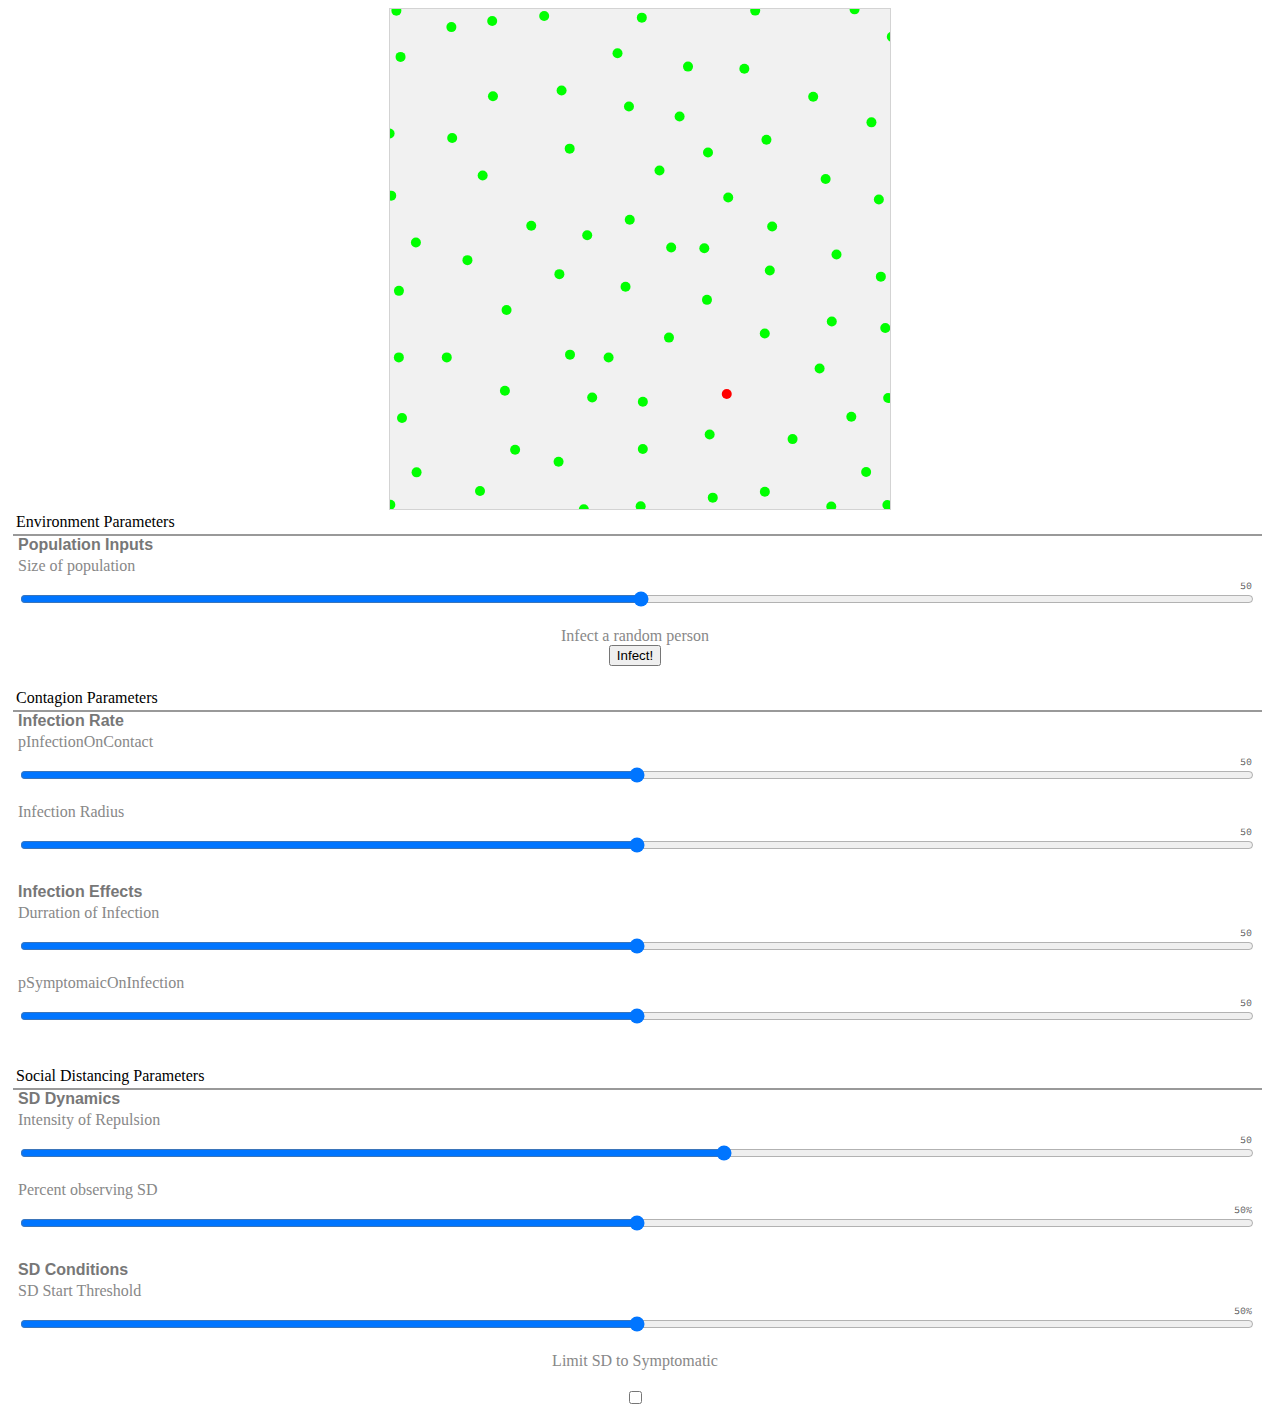
==== index.html @ c9b6de50 "plotted out basic HTML for adjustable parrameters" ====
<!DOCTYPE html>
<html>

<head>
    <meta charset="utf-8">
    <meta name="viewport" content="width=device-width">
    <title>COVID-19 Simulator</title>
    <link href="style.css" rel="stylesheet" type="text/css" />
</head>

<canvas id="sim"></canvas>


<div style="height: 220px;">
    <div class="column">
        <div class="minorTitleColumn">Environment Parameters</div>
        <div class="column">
            <div class="paneltitle">Population Inputs</div>
            <div class="paneldesc">Size of population<br></div>
            <div class="slidertext" id="oPopulation">50</div>
            <input class="range" id="uPopulation" type="range" min="1" max="150" step="1" style="margin-bottom: 20px;">

            <div class="paneldesc" style="text-align: center;">Infect a random person<br></div>
            <button id=uInfect>Infect!</button>
        </div>
    </div>
    <div class="column">
        <div class="minorTitleColumn">Contagion Parameters</div>
        <div class="column">
            <div class="paneltitle">Infection Rate</div>

            <div class="paneldesc">pInfectionOnContact<br></div>
            <div class="slidertext" id="oPInfectedOnContact">50</div>
            <input class="range" id="uPInfectedOnContact" type="range" min="0" max="1" step="0.05" style="margin-bottom: 20px;">

            <div class="paneldesc">Infection Radius<br></div>
            <div class="slidertext" id="oInfectionRadius">50</div>
            <input class="range" id="uInfectionRadius" type="range" min="0" max="50" step="5" style="margin-bottom: 20px;">
        </div>
        <div class="column">
            <div class="paneltitle">Infection Effects</div>

            <div class="paneldesc">Durration of Infection<br></div>
            <div class="slidertext" id="oInfectionDurration">50</div>
            <input class="range" id="uInfectionDurration" type="range" min="0" max="1" step="0.05" style="margin-bottom: 20px;">

            <div class="paneldesc">pSymptomaicOnInfection<br></div>
            <div class="slidertext" id="oPSymptomaicOnInfection">50</div>
            <input class="range" id="uPSymptomaicOnInfection" type="range" min="0" max="1" step="0.05" style="margin-bottom: 20px;">
        </div>

    </div>
    <div class="column">
        <div class="minorTitleColumn">Social Distancing Parameters</div>
        <div class="column">
            <div class="paneltitle">SD Dynamics</div>

            <div class="paneldesc">Intensity of Repulsion<br></div>
            <div class="slidertext" id="oPopulation">50</div>
            <input class="range" id="uPopulation" type="range" min="-2" max="5" step="1" style="margin-bottom: 20px;">

            <div class="paneldesc">Percent observing SD<br></div>
            <div class="slidertext" id="oPopulation">50%</div>
            <input class="range" id="uPopulation" type="range" min="0" max="100" step="1" style="margin-bottom: 20px;">
        </div>
        <div class="column">
            <div class="paneltitle">SD Conditions</div>

            <div class="paneldesc">SD Start Threshold<br></div>
            <div class="slidertext" id="oPopulation">50%</div>
            <input class="range" id="uPopulation" type="range" min="0" max="100" step="1" style="margin-bottom: 20px;">
            
            <div class="paneldesc" style="text-align: center;">Limit SD to Symptomatic<br><br>
                <input type="checkbox" style="text-align: center;" id="SDSymptomaticOnly">
            </div>
        </div>
    </div>
</div>

<body onload="startGame()">
    <script src="sim.js"></script>
</body>

</html>
---- style.css ----
@import url('https://fonts.googleapis.com/css?family=Source+Code+Pro&display=swap');
canvas {
    border: 1px solid #d3d3d3;
    background-color: #f1f1f1;
    margin-left: auto;
    margin-right: auto;
    display: block;
}

button {
    margin: 0 auto;
    display: block;
}

h2 {
    margin: auto;
    width: 950px;
    font-size: 40px;
    padding-top: 20px;
    padding-bottom: 20px;
    font-weight: 300;
    font-family: nyt-franklin, helvetica, arial, sans-serif;
    padding-bottom: 30px
}

.center {
    margin: auto;
    width: 950px;
    padding-bottom: 20px;
    font-weight: 300;
    font-family: nyt-franklin, helvetica, arial, sans-serif;
    color: #666;
    font-size: 16.5px;
    text-align: justify;
    line-height: 24px
}

.row {
    font-family: nyt-franklin, helvetica, arial, sans-serif;
    margin: auto;
    display: flex;
    width: 948px;
    font-size: 13px
}

.caption {
    font-family: nyt-franklin, helvetica, arial, sans-serif;
    font-size: 13px
}

.column {
    flex: 158px;
    padding: 0px 5px 5px 0px;
    margin:0px 5px 5px 5px
}

.minorTitle {
    font-family: nyt-franklin, helvetica, arial, sans-serif;
    margin: auto;
    display: flex;
    width: 950px;
    font-size: 17px;
    color: #666
}

.minorTitleColumn {
    flex: 60px;
    padding: 3px;
    border-bottom: 2px solid #999
}

.paneltext {
    position: relative;
    height: 130px
}

.paneltitle {
    color: #777;
    line-height: 17px;
    padding-bottom: 4px;
    font-weight: 700;
    font-family: nyt-franklin, helvetica, arial, sans-serif
}

.paneldesc {
    color: #888;
    text-align: left;
    font-weight: 300
}

.slidertext {
    color: #555;
    line-height: 7px;
    padding-bottom: 0px;
    padding-top: 7px;
    font-family: nyt-franklin, helvetica, arial, sans-serif;
    font-family: 'Source Code Pro', monospace;
    font-size: 10px;
    text-align: right
}

.range {
    width: 100%
}

.chart {
    width: 100%;
    margin: 0 auto;
    padding-top: 0px;
    padding-bottom: 10px
}

.legend {
    color: #888;
    font-family: Helvetica, Arial;
    font-size: .725em;
    font-weight: 200;
    height: 100px;
    left: 20px;
    top: 4px;
    position: absolute
}

.legendtitle {
    color: #777;
    font-size: 13px;
    padding-bottom: 6px;
    font-weight: 600;
    font-family: nyt-franklin, helvetica, arial, sans-serif
}

.legendtext {
    color: #888;
    font-size: 13px;
    padding-bottom: 5px;
    font-weight: 300;
    font-family: nyt-franklin, helvetica, arial, sans-serif;
    line-height: 14px
}
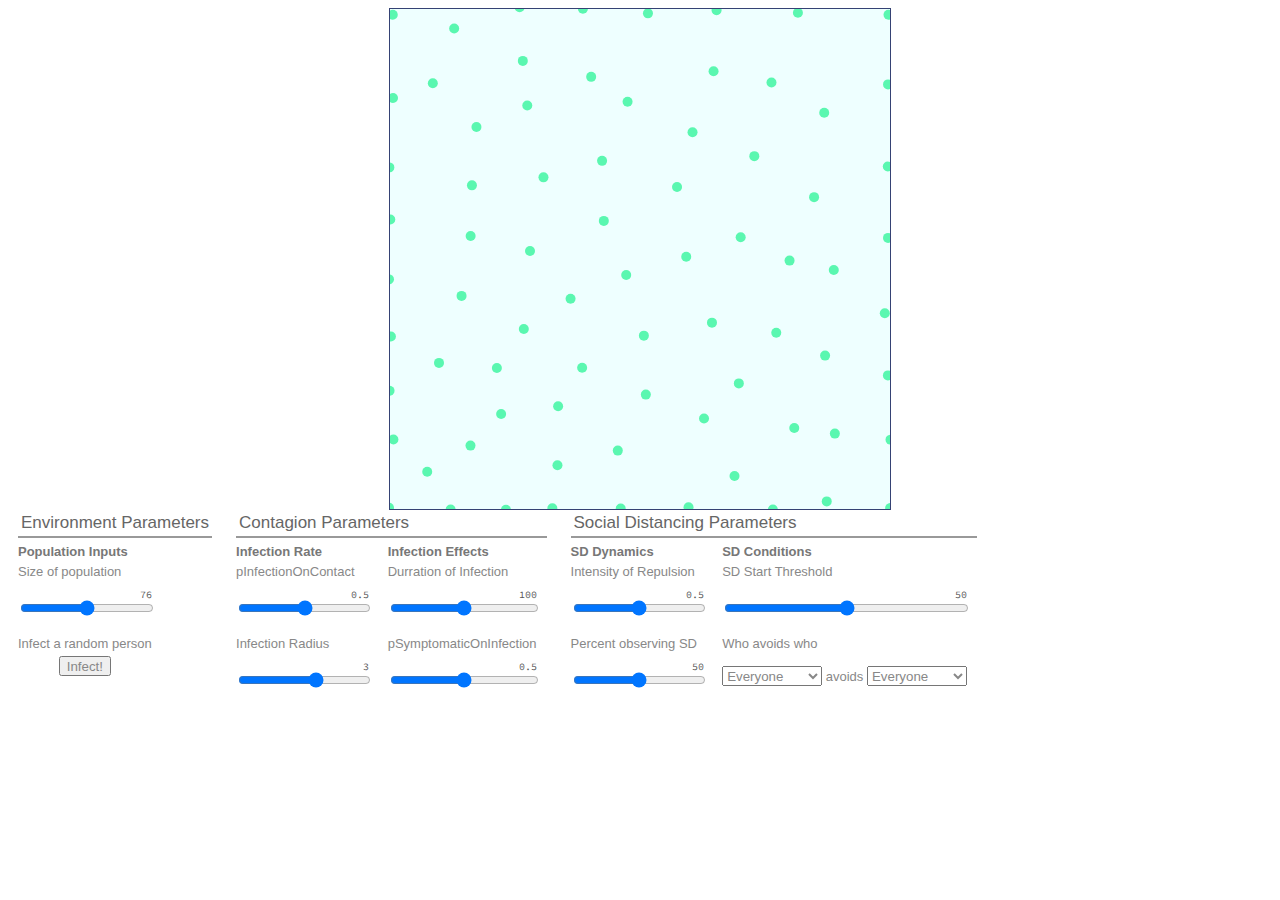
==== commit 28edf4d9: "fixed pSymptomaicOnInfection and node.isSymptomatic support" ====
--- a/index.html
+++ b/index.html
@@ -10,75 +10,93 @@
 
 <canvas id="sim"></canvas>
 
+<body>
+    <div style="margin: 0 auto;">
+        <div class="column">
+            <div class="minorTitleColumn">Environment Parameters</div>
+            <div class="column">
+                <div class="paneltitle">Population Inputs</div>
+                <div class="paneldesc">Size of population<br></div>
+                <div class="slidertext" id="oPopulation">50</div>
+                <input class="range" id="uPopulation" type="range" min="1" max="150" step="1" style="margin-bottom: 20px;">
 
-<div style="height: 220px;">
-    <div class="column">
-        <div class="minorTitleColumn">Environment Parameters</div>
-        <div class="column">
-            <div class="paneltitle">Population Inputs</div>
-            <div class="paneldesc">Size of population<br></div>
-            <div class="slidertext" id="oPopulation">50</div>
-            <input class="range" id="uPopulation" type="range" min="1" max="150" step="1" style="margin-bottom: 20px;">
-
-            <div class="paneldesc" style="text-align: center;">Infect a random person<br></div>
-            <button id=uInfect>Infect!</button>
-        </div>
-    </div>
-    <div class="column">
-        <div class="minorTitleColumn">Contagion Parameters</div>
-        <div class="column">
-            <div class="paneltitle">Infection Rate</div>
-
-            <div class="paneldesc">pInfectionOnContact<br></div>
-            <div class="slidertext" id="oPInfectedOnContact">50</div>
-            <input class="range" id="uPInfectedOnContact" type="range" min="0" max="1" step="0.05" style="margin-bottom: 20px;">
-
-            <div class="paneldesc">Infection Radius<br></div>
-            <div class="slidertext" id="oInfectionRadius">50</div>
-            <input class="range" id="uInfectionRadius" type="range" min="0" max="50" step="5" style="margin-bottom: 20px;">
+                <div class="paneldesc" style="text-align: center;">Infect a random person<br></div>
+                <button id=uInfect>Infect!</button>
+            </div>
         </div>
         <div class="column">
-            <div class="paneltitle">Infection Effects</div>
+            <div class="minorTitleColumn">Contagion Parameters</div>
+            <div class="column">
+                <div class="paneltitle">Infection Rate</div>
 
-            <div class="paneldesc">Durration of Infection<br></div>
-            <div class="slidertext" id="oInfectionDurration">50</div>
-            <input class="range" id="uInfectionDurration" type="range" min="0" max="1" step="0.05" style="margin-bottom: 20px;">
+                <div class="paneldesc">pInfectionOnContact<br></div>
+                <div class="slidertext" id="oPInfectedOnContact">50</div>
+                <input class="range" id="uPInfectedOnContact" type="range" min="0" max="1" step="0.05" style="margin-bottom: 20px;">
 
-            <div class="paneldesc">pSymptomaicOnInfection<br></div>
-            <div class="slidertext" id="oPSymptomaicOnInfection">50</div>
-            <input class="range" id="uPSymptomaicOnInfection" type="range" min="0" max="1" step="0.05" style="margin-bottom: 20px;">
-        </div>
+                <div class="paneldesc">Infection Radius<br></div>
+                <div class="slidertext" id="oInfectionRadius">50</div>
+                <input class="range" id="uInfectionRadius" type="range" min="0" max="5" step="1" style="margin-bottom: 20px;">
+            </div>
+            <div class="column">
+                <div class="paneltitle">Infection Effects</div>
 
-    </div>
-    <div class="column">
-        <div class="minorTitleColumn">Social Distancing Parameters</div>
-        <div class="column">
-            <div class="paneltitle">SD Dynamics</div>
+                <div class="paneldesc">Durration of Infection<br></div>
+                <div class="slidertext" id="oInfectionDurration">50</div>
+                <input class="range" id="uInfectionDurration" type="range" min="0" max="200" step="1" style="margin-bottom: 20px;">
 
-            <div class="paneldesc">Intensity of Repulsion<br></div>
-            <div class="slidertext" id="oPopulation">50</div>
-            <input class="range" id="uPopulation" type="range" min="-2" max="5" step="1" style="margin-bottom: 20px;">
+                <div class="paneldesc">pSymptomaticOnInfection<br></div>
+                <div class="slidertext" id="oPSymptomaticOnInfection">50</div>
+                <input class="range" id="uPSymptomaticOnInfection" type="range" min="0" max="1" step="0.05" style="margin-bottom: 20px;">
+            </div>
 
-            <div class="paneldesc">Percent observing SD<br></div>
-            <div class="slidertext" id="oPopulation">50%</div>
-            <input class="range" id="uPopulation" type="range" min="0" max="100" step="1" style="margin-bottom: 20px;">
         </div>
         <div class="column">
-            <div class="paneltitle">SD Conditions</div>
+            <div class="minorTitleColumn">Social Distancing Parameters</div>
+            <div class="column">
+                <div class="paneltitle">SD Dynamics</div>
 
-            <div class="paneldesc">SD Start Threshold<br></div>
-            <div class="slidertext" id="oPopulation">50%</div>
-            <input class="range" id="uPopulation" type="range" min="0" max="100" step="1" style="margin-bottom: 20px;">
-            
-            <div class="paneldesc" style="text-align: center;">Limit SD to Symptomatic<br><br>
-                <input type="checkbox" style="text-align: center;" id="SDSymptomaticOnly">
+                <div class="paneldesc">Intensity of Repulsion<br></div>
+                <div class="slidertext" id="oSocialDistanceIntensity">0</div>
+                <!-- <input class="range" id="uSocialDistanceIntensity" type="range" min="-2" max="5" step="1" style="margin-bottom: 20px;"> -->
+                <input class="range" id="uSocialDistanceIntensity" type="range" min="0" max="1" step="0.05" style="margin-bottom: 20px;">
+
+                <div class="paneldesc">Percent observing SD<br></div>
+                <div class="slidertext" id="oPercentSocialDistancing">50%</div>
+                <input class="range" id="uPercentSocialDistancing" type="range" min="0" max="100" step="1" style="margin-bottom: 20px;">
+            </div>
+            <div class="column">
+                <div class="paneltitle">SD Conditions</div>
+
+                <div class="paneldesc">SD Start Threshold<br></div>
+                <div class="slidertext" id="oSocialDistancingThreshold">50%</div>
+                <input class="range" id="uSocialDistancingThreshold" type="range" min="0" max="100" step="1" style="margin-bottom: 20px;">
+
+                <div class="paneldesc">
+                    Who avoids who<br><br>
+                    <select id="uAvoider">
+                        <option value="Everyone">Everyone</option>
+                        <option value="Susceptible">Susceptible</option>
+                        <option value="Infected">Infected</option>
+                        <option value="Symptomatic">Symptomatic</option>
+                        <option value="Removed">Removed</option>
+                    </select>
+                    avoids
+                    <select id="uAvoided">
+                        <option value="Everyone">Everyone</option>
+                        <option value="Susceptible">Susceptible</option>
+                        <option value="Infected">Infected</option>
+                        <option value="Symptomatic">Symptomatic</option>
+                        <option value="Removed">Removed</option>
+                    </select>
+                </div>
+                <!-- <div class="paneldesc" style="text-align: center;">Limit SD to Symptomatic<br><br>
+                    <input type="checkbox" style="text-align: center;" id="uIsSocialDistanceSymptomaticOnly">
+                </div> -->
             </div>
         </div>
     </div>
-</div>
-
-<body onload="startGame()">
-    <script src="sim.js"></script>
 </body>
 
+<script src="sim.js" onload="startGame()"></script>
+
 </html>--- a/style.css
+++ b/style.css
@@ -1,7 +1,7 @@
-@import url('https://fonts.googleapis.com/css?family=Source+Code+Pro&display=swap');
+@import url("https://fonts.googleapis.com/css?family=Source+Code+Pro&display=swap");
 canvas {
-    border: 1px solid #d3d3d3;
-    background-color: #f1f1f1;
+    border: 1px solid #354274;
+    background-color: #eeffff;
     margin-left: auto;
     margin-right: auto;
     display: block;
@@ -20,7 +20,7 @@
     padding-bottom: 20px;
     font-weight: 300;
     font-family: nyt-franklin, helvetica, arial, sans-serif;
-    padding-bottom: 30px
+    padding-bottom: 30px;
 }
 
 .center {
@@ -32,28 +32,34 @@
     color: #666;
     font-size: 16.5px;
     text-align: justify;
-    line-height: 24px
+    line-height: 24px;
 }
 
 .row {
     font-family: nyt-franklin, helvetica, arial, sans-serif;
-    margin: auto;
-    display: flex;
-    width: 948px;
-    font-size: 13px
+    /* margin: 0px 5px 5px 5px;
+  padding: 0px 5px 5px 5px; */
+    display: block;
+    width: 150px;
+    font-size: 13px;
 }
 
 .caption {
     font-family: nyt-franklin, helvetica, arial, sans-serif;
-    font-size: 13px
+    font-size: 13px;
 }
 
 .column {
+    font-family: nyt-franklin, helvetica, arial, sans-serif;
+    font-size: 13px;
     flex: 158px;
+    display: inline-block;
     padding: 0px 5px 5px 0px;
-    margin:0px 5px 5px 5px
+    vertical-align: top;
+    margin: 0px 5px 5px 5px;
 }
 
+/* 
 .minorTitle {
     font-family: nyt-franklin, helvetica, arial, sans-serif;
     margin: auto;
@@ -61,17 +67,21 @@
     width: 950px;
     font-size: 17px;
     color: #666
-}
+} */
 
 .minorTitleColumn {
+    font-family: nyt-franklin, helvetica, arial, sans-serif;
+    font-size: 17px;
+    color: #666;
     flex: 60px;
     padding: 3px;
-    border-bottom: 2px solid #999
+    border-bottom: 2px solid #999;
+    margin: 0px 0px 5px 5px;
 }
 
 .paneltext {
     position: relative;
-    height: 130px
+    height: 130px;
 }
 
 .paneltitle {
@@ -79,13 +89,28 @@
     line-height: 17px;
     padding-bottom: 4px;
     font-weight: 700;
-    font-family: nyt-franklin, helvetica, arial, sans-serif
+    font-family: nyt-franklin, helvetica, arial, sans-serif;
+}
+
+select {
+    color: #888;
+    text-align: left;
+    font-weight: 300;
+    height: 20px;
+}
+
+button {
+    color: #888;
+    text-align: left;
+    font-weight: 300;
+    height: 20px;
 }
 
 .paneldesc {
     color: #888;
     text-align: left;
-    font-weight: 300
+    font-weight: 300;
+    height: 20px;
 }
 
 .slidertext {
@@ -94,31 +119,31 @@
     padding-bottom: 0px;
     padding-top: 7px;
     font-family: nyt-franklin, helvetica, arial, sans-serif;
-    font-family: 'Source Code Pro', monospace;
+    font-family: "Source Code Pro", monospace;
     font-size: 10px;
-    text-align: right
+    text-align: right;
 }
 
 .range {
-    width: 100%
+    width: 100%;
 }
 
 .chart {
     width: 100%;
     margin: 0 auto;
     padding-top: 0px;
-    padding-bottom: 10px
+    padding-bottom: 10px;
 }
 
 .legend {
     color: #888;
     font-family: Helvetica, Arial;
-    font-size: .725em;
+    font-size: 0.725em;
     font-weight: 200;
     height: 100px;
     left: 20px;
     top: 4px;
-    position: absolute
+    position: absolute;
 }
 
 .legendtitle {
@@ -126,7 +151,7 @@
     font-size: 13px;
     padding-bottom: 6px;
     font-weight: 600;
-    font-family: nyt-franklin, helvetica, arial, sans-serif
+    font-family: nyt-franklin, helvetica, arial, sans-serif;
 }
 
 .legendtext {
@@ -135,5 +160,5 @@
     padding-bottom: 5px;
     font-weight: 300;
     font-family: nyt-franklin, helvetica, arial, sans-serif;
-    line-height: 14px
+    line-height: 14px;
 }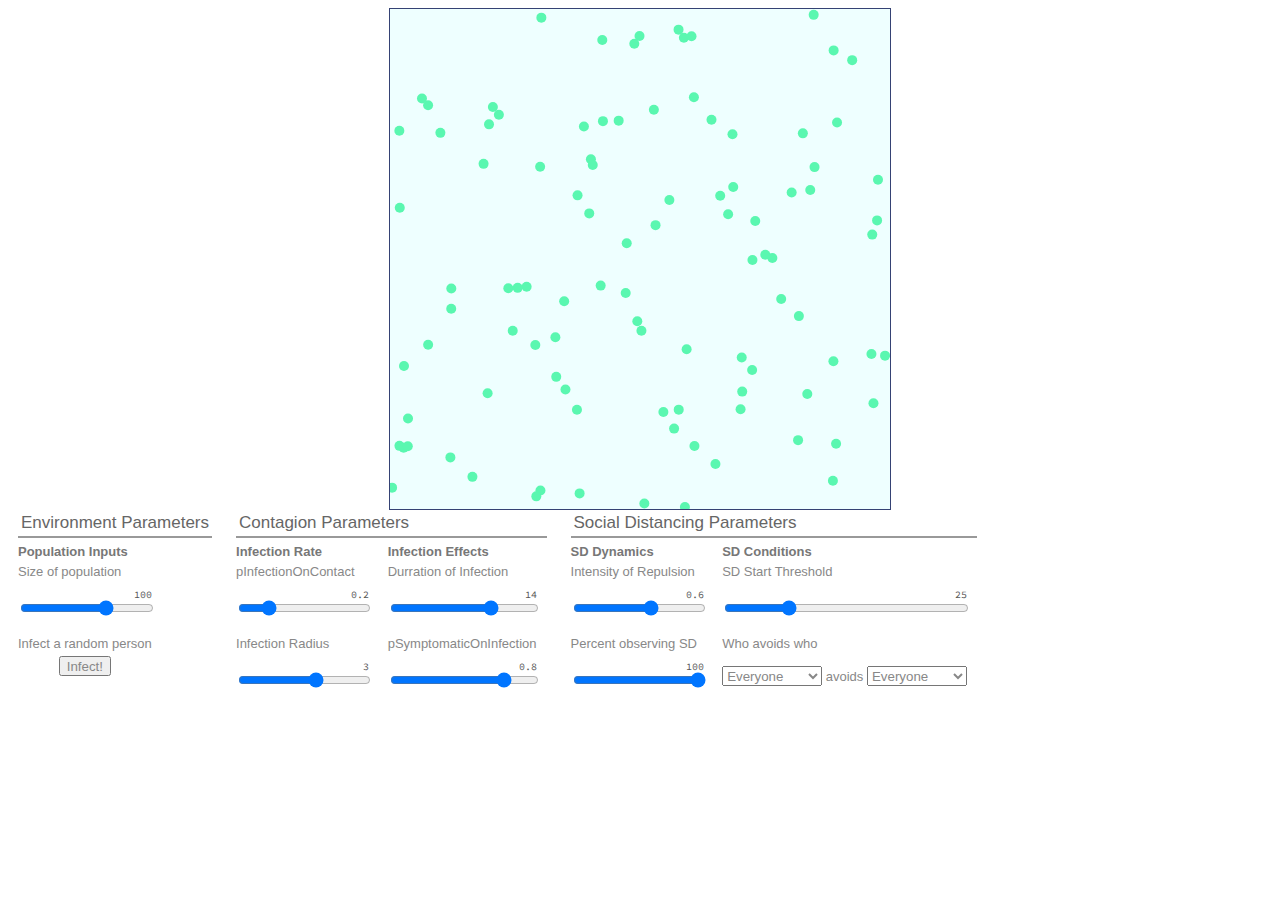
==== commit 9956a50c: "adjusted InfectionDurration slider" ====
--- a/index.html
+++ b/index.html
@@ -41,8 +41,8 @@
                 <div class="paneltitle">Infection Effects</div>
 
                 <div class="paneldesc">Durration of Infection<br></div>
-                <div class="slidertext" id="oInfectionDurration">50</div>
-                <input class="range" id="uInfectionDurration" type="range" min="0" max="200" step="1" style="margin-bottom: 20px;">
+                <div class="slidertext" id="oInfectionDurration">5</div>
+                <input class="range" id="uInfectionDurration" type="range" min="0" max="20" step="1" style="margin-bottom: 20px;">
 
                 <div class="paneldesc">pSymptomaticOnInfection<br></div>
                 <div class="slidertext" id="oPSymptomaticOnInfection">50</div>
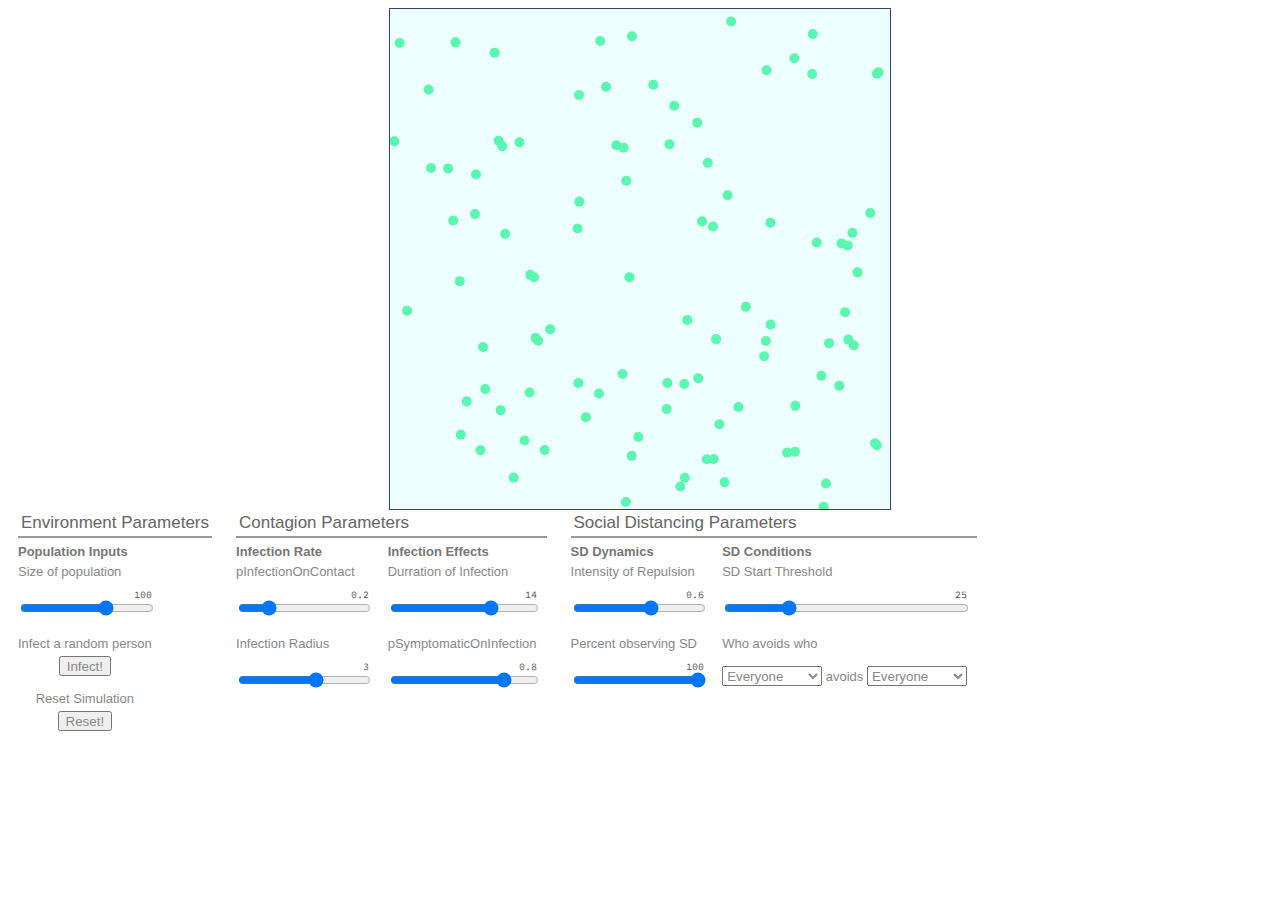
==== commit e6df90d5: "Update index.html" ====
--- a/index.html
+++ b/index.html
@@ -2,6 +2,7 @@
 <html>
 
 <head>
+    <meta name="robots" content="noindex">
     <meta charset="utf-8">
     <meta name="viewport" content="width=device-width">
     <title>COVID-19 Simulator</title>
@@ -22,6 +23,10 @@
 
                 <div class="paneldesc" style="text-align: center;">Infect a random person<br></div>
                 <button id=uInfect>Infect!</button>
+                <br>
+
+                <div class="paneldesc" style="text-align: center;">Reset Simulation<br></div>
+                <button id=uReset>Reset!</button>
             </div>
         </div>
         <div class="column">
@@ -99,4 +104,4 @@
 
 <script src="sim.js" onload="startGame()"></script>
 
-</html>+</html>
